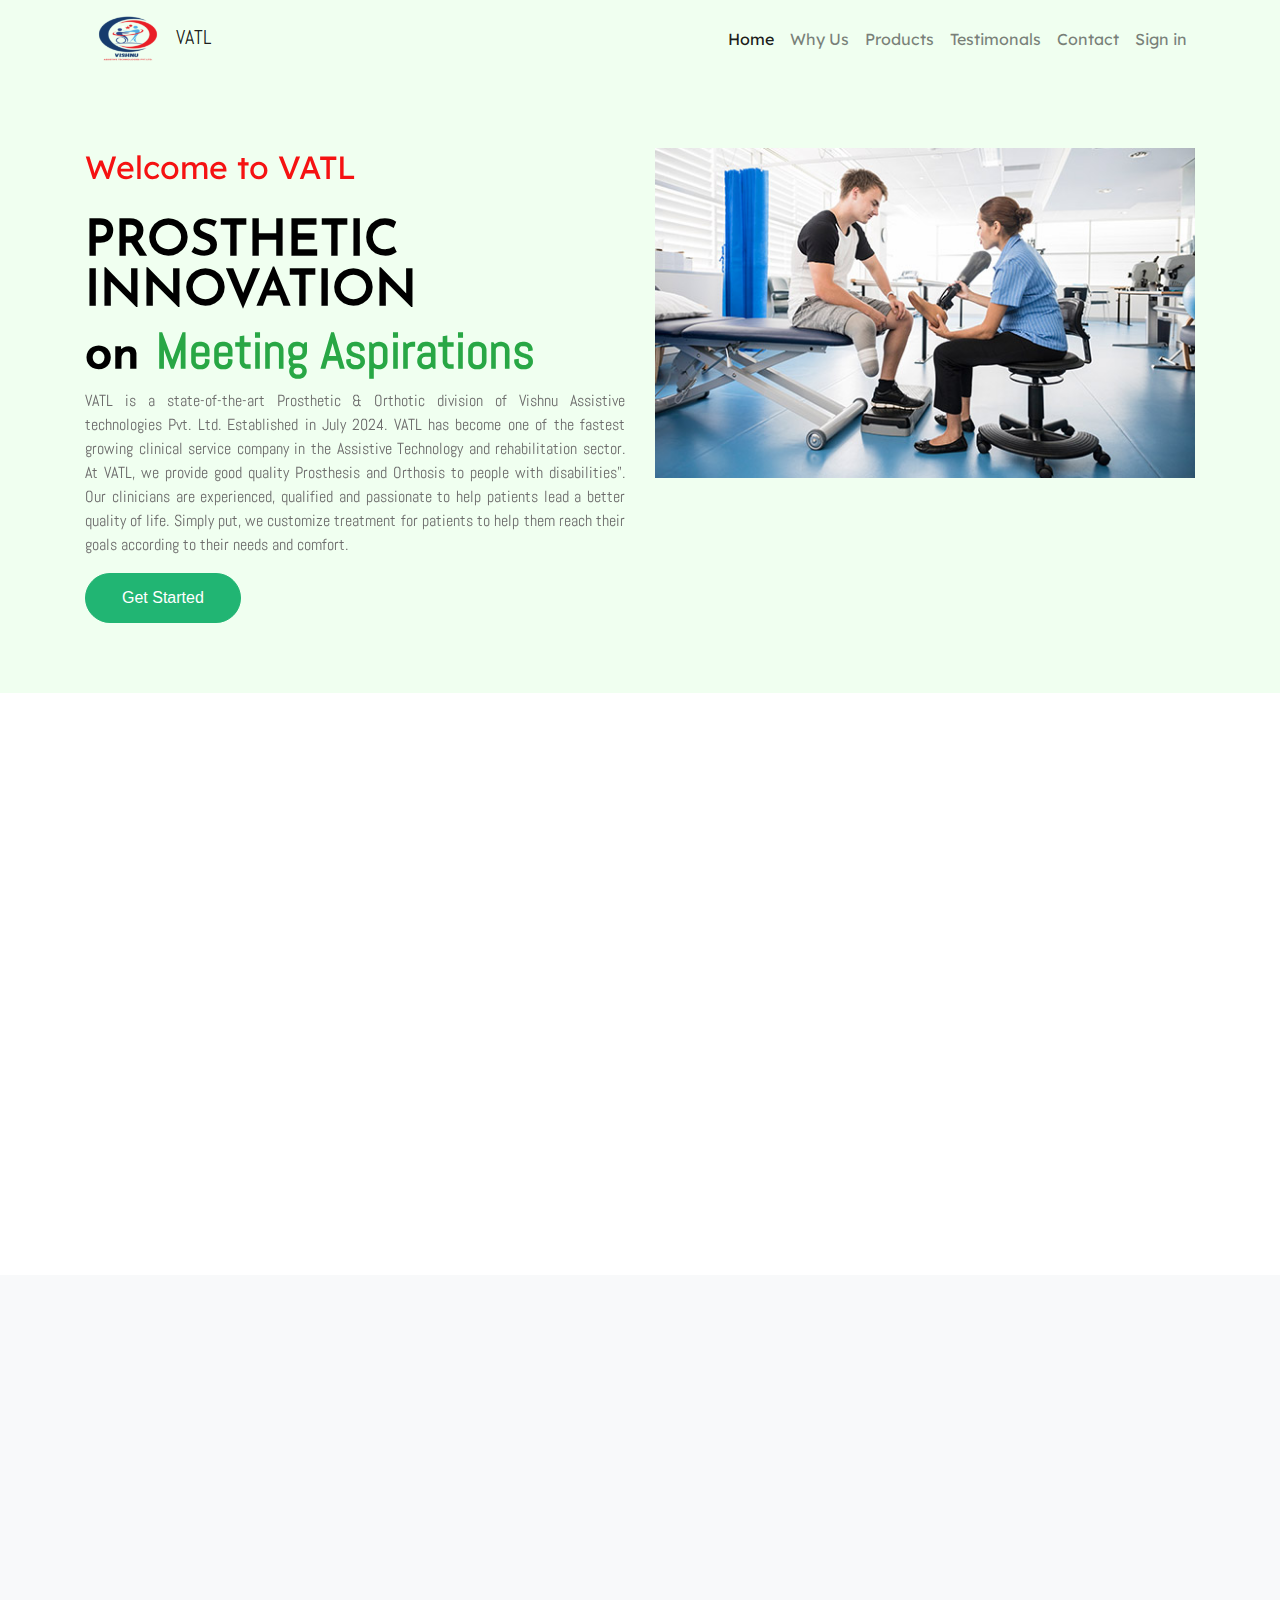
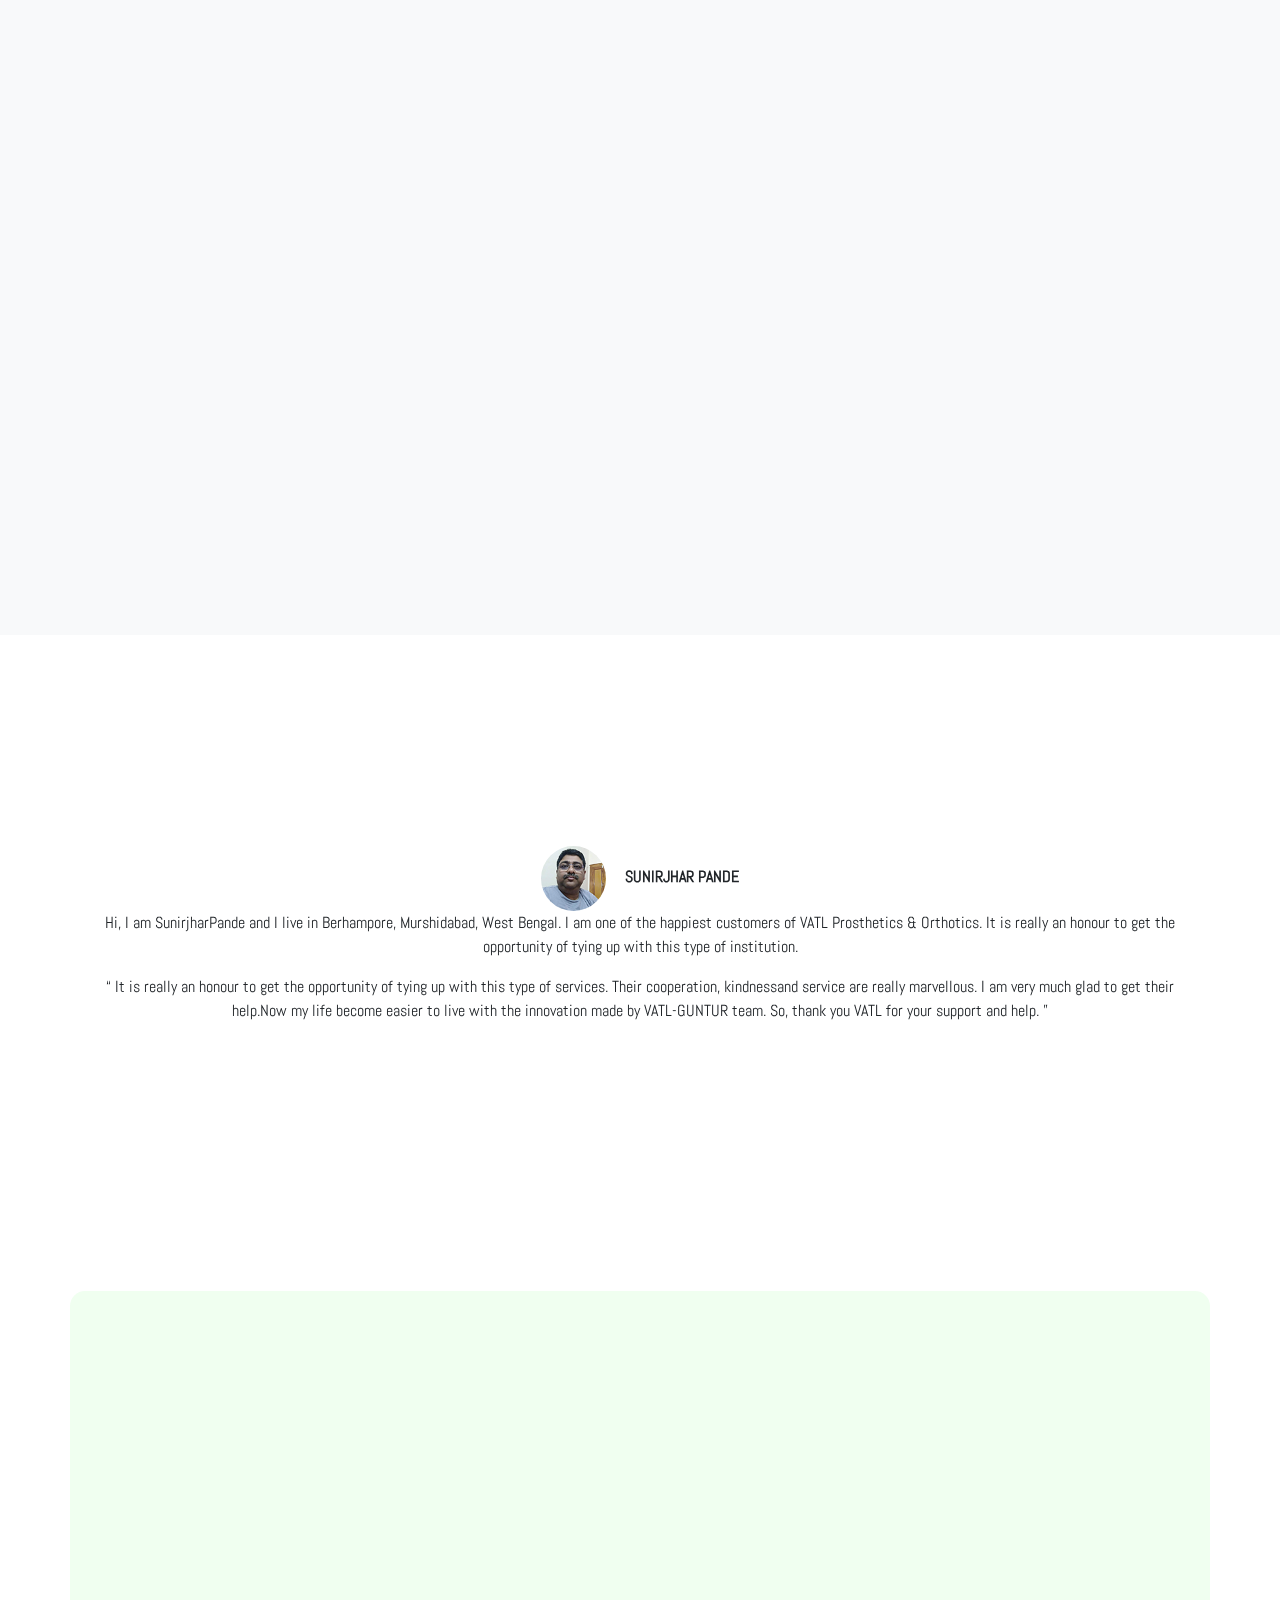
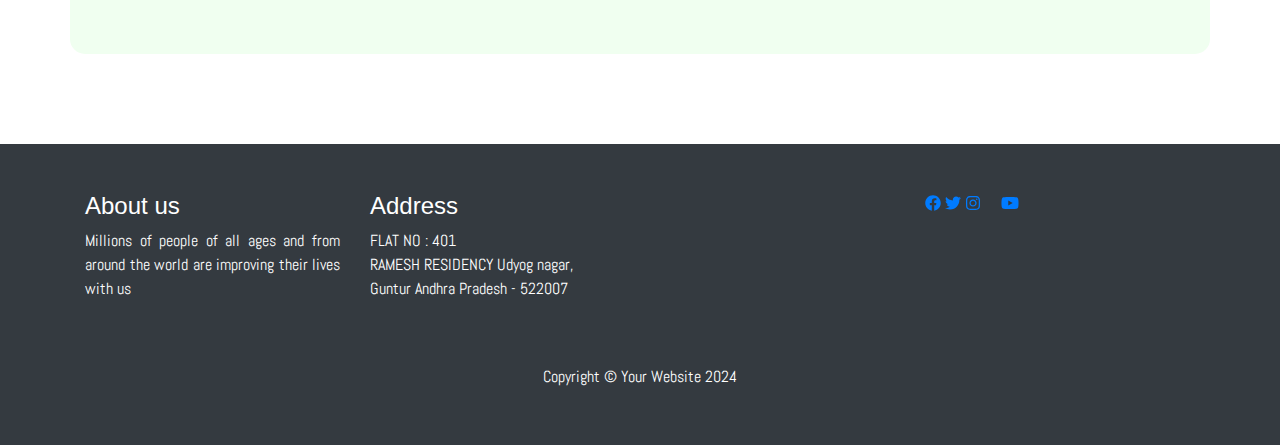
==== index.html @ 8359ef8b "Add files via upload" ====
<!DOCTYPE html>
<html lang="en">

<head>

  <meta charset="utf-8">
  <meta name="viewport" content="width=device-width , initial-scale=1.0 , shrink-to-fit=no">
  <meta name="description" content="">
  <meta name="author" content="Vishnu">


  <!-- Favicon -->
  <link rel="shortcut icon" type="x-icon/image" href="./img/favicon.png">

  <!-- Bootstrap CSS -->
  <link rel="stylesheet" type="text/css" href="./vendor/bootstrap/bootstrap.min.css">

  <!-- Font Awesome Icon CSS -->
  <link rel="stylesheet" type="text/css" href="./vendor/fontawesome/all.min.css">

  <!-- Owl Carousel CSS -->
  <link rel="stylesheet" type="text/css" href="./vendor/owl-carousel/owl.carousel.min.css">

  <link rel="stylesheet" type="text/css" href="./vendor/owl-carousel/owl.theme.default.min.css">

  <!-- Aos Library -->
  <link rel="stylesheet" type="text/css" href="./vendor/aos/aos.css">

  <!-- Custom CSS -->
  <link rel="stylesheet" type="text/css" href="./css/style.css">
  <title>Vishnu Assistive Technologies PVT.LTD.</title>
</head>

<body id="page-top">

  <!-- Header Section Start-->
  <header id="header">

    <!-- Navigation Section Start -->
    <nav class="navbar navbar-expand-lg navbar-light main" id="mainNav">
      <div class="container">

        <!-- Brand Image -->
        <a class="navbar-brand js-scroll-trigger" href="#page-top">
          <img src="./img/logo.png" alt="Logo" class="img-fluid">
          <span>VATL</span>
        </a>

        <!-- Responsive Button -->
        <button class="navbar-toggler" type="button" data-toggle="collapse" data-target="#navbarResponsive" aria-controls="navbarResponsive" aria-expanded="false" aria-label="Toggle navigation">
          <span class="navbar-toggler-icon"></span>
        </button>

        <!-- Navbar -->
        <div class="collapse navbar-collapse" id="navbarResponsive">

          <ul class="navbar-nav ml-auto">
            <li class="nav-item">
              <a class="nav-link js-scroll-trigger" href="#page-top">
                Home
              </a>
            </li>
            <li class="nav-item">
              <a class="nav-link js-scroll-trigger" href="#Our Team">
                Why Us
              </a>
            </li>
            <li class="nav-item">
              <a class="nav-link js-scroll-trigger" href="#Course">
                Products
              </a>
            </li>
            <li class="nav-item">
              <a class="nav-link js-scroll-trigger" href="#client">
                 Testimonals
              </a>
            </li>
            <li class="nav-item">
              <a class="nav-link js-scroll-trigger" href="#contact">
                Contact
              </a>
            </li>
            <li class="nav-item" id="signInForm">
              <a class="nav-link" data-toggle="modal" data-target="#modalSignIn">
                Sign in
              </a>
            </li>

          </ul>
        </div>
      </div>
    </nav>
    <!-- Navigation Section End -->
  </header>
  <!-- Header Section End -->

  <!-- Banner Section Start -->
  <section id="banner">
    <div class="container">
      <div class="row">

        <!-- Content Section -->
        <div class="col-lg-6 col-md-6 col-sm-12">
          <div>
            <h2 data-aos="fade-right" data-aos-delay="100">
              Welcome to VATL
            </h2><br>
            <h1>PROSTHETIC INNOVATION</h1>
            <h1>on 
              <span class="text-success" data-aos="fade-left" data-aos-delay="100">
                Meeting Aspirations
              </span>
            </h1>
            <p class="content" data-aos="fade-up" data-aos-delay="100">
              VATL is a state-of-the-art Prosthetic & Orthotic division of Vishnu Assistive technologies Pvt. Ltd. Established in July 2024. VATL has become one of the fastest growing clinical service company in the Assistive Technology and rehabilitation sector. At VATL, we provide good quality Prosthesis and Orthosis to people with disabilities".
              Our clinicians are experienced, qualified and passionate to help patients lead a better quality of life. Simply put, we customize treatment for patients to help them reach their goals according to their needs and comfort.
            </p>
            
            <button class="btn btn-primary" data-toggle="modal" data-target="#modalSignUp">Get Started</button>
          </div>
        </div>

        <!-- Image Section -->
        <div class="col-lg-6 col-md-6 col-sm-14">
          <img src="./img/about/reason-visit.jpg" alt="Banner Image"  class="img-fluid" data-aos="zoom-in" data-aos-delay="100">
        </div>
      </div>
     </div>
  </section>
  <!-- Banner Section End -->

  <!-- About Section Start -->
  <section id="Our Team">
    <div class="container">

      <!-- Title -->
      <div>
        <h1 class="text-center" data-aos="fade-right" data-aos-delay="200">Why choose VATL?</h1>
      </div>

      <!-- Main Section -->
      <div class="row main">

        <!-- Item 1 -->
        <div class="col-lg-3 col-md-6 col-sm-12">
          <div class="card" data-aos="fade-right" data-aos-delay="100">
              <div class="card-header">
                <img src="./img/about/book.png" alt="About Images" class="img-fluid img-center">
              </div>

              <div class="card-body">
                <h3><b>Cutting-edge Technology</b></h3>
                </div>
          </div>
        </div>
         <!-- Item 2 -->
         <div class="col-lg-3 col-md-6 col-sm-12">
          <div class="card" data-aos="fade-right" data-aos-delay="100">
              <div class="card-header">
                <img src="./img/about/book2.jpeg" alt="About Images" class="img-fluid img-center">
              </div>

              <div class="card-body">
                <h3><b>Customization and Comfort</b></h3>
                </div>
          </div>
        </div>

        <!-- Item 3 -->
        <div class="col-lg-3 col-md-6 col-sm-12">
          <div class="card" data-aos="fade-right" data-aos-delay="100">
              <div class="card-header">
                <img src="./img/about/students.png" alt="About Images" class="img-fluid img-center">
              </div>

              <div class="card-body">
                <h3><b>Clinical Services</b></h3>
                </div>
          </div>
        </div>

        <!-- Item 4 -->
        <div class="col-lg-3 col-md-6 col-sm-12">
          <div class="card" data-aos="fade-left" data-aos-delay="100">
              <div class="card-header">
                <img src="./img/about/certificate.png" alt="About Images" class="img-fluid img-center">
              </div>

              <div class="card-body">                
                <h3><b>Customer Centric Approach</b></h3>
                </div> 
          </div>
        </div>

        </div>
      </div>   
    </div>
  </section>
  <!-- About Section End -->

  <!-- Course Section Start -->
  <section id="Course" class="bg-light">
    <div class="container">

      <!-- Title -->
      <div>
        <h1 class="text-center" data-aos="fade-right" data-aos-delay="200">PRODUCTS & SERVICES</h1>
      </div>

      <!-- Main Section -->
      <div class="row main">

        <!-- 1st Course -->
        <div class="col-lg-4 col-md-4 col-sm-12">            
          <div class="card" data-aos="zoom-in" data-aos-delay="100">
            <div class="card-header">
              <img src="./img/about/course1.jpg" alt="Course Images" class="img-fluid">
            </div>

            <div class="card-body">
              <h4>Prosthetic Hand</h4>
              <p>
                Hand amputation is typically experienced as being more devastating to body image adaptation and overall adjustment than the loss of a lower extremity. This is because arms and hands are integral to activities of daily living, occupational functioning, and leisure activities. The loss of a hand or an arm is also more difficult to camouflage compared to the loss of a lower extremity.However, prosthetic fitting can take place early after the injury, and controlling the prosthesis especially for below-elbow amputees is mostly intuitive and easy to learn in an adequate rehabilitation setting.There are 3 basic types of prostheses: 
              </p>
              <button class="btn btn-primary">Read More</button>
            </div>
          </div>
        </div>

        <!-- 2nd Course -->
        <div class="col-lg-4 col-md-4 col-sm-12">
          <div class="card" data-aos="zoom-in" data-aos-delay="100">
            <div class="card-header">
              <img src="./img/about/course2.jpg" alt="Course Images" class="img-fluid">
            </div>

            <div class="card-body">
              <h4>Prosthetic Shoulder</h4>
              <p>
                With the addition of a shoulder joint, this level incorporates all the components of a Transhumeral level. Body-powered, external powered (including myoelectric), oppositional and activity specific devices can be fit under certain patient characteristics. External powered controls or a hybrid of controls often provide better functional results at these high amputation levels. Experience and expertise in fitting and attaining appropriate function are key elements for positive results. Suspension is achieved by a harness system.
              </p>
              <button class="btn btn-primary">Read more</button>
            </div>
          </div>
        </div>

        <!-- 3rd Course -->
        <div class="col-lg-4 col-md-4 col-sm-12">
          <div class="card" data-aos="zoom-in" data-aos-delay="100">
            <div class="card-header">
              <img src="./img/about/course3.jpg" alt="Course Images" class="img-fluid">
            </div>

            <div class="card-body">
              <h4>Prosthetic Elbow </h4>
              <p>
                The primary function of the elbow joint is to flex and extend the arm. There are a wide variety of choices in components for the elbow. The choices are dependent on what the wearer’s ultimate goals are. The emphasis can be on function, on cosmetics, or a combination of both.

Incorporates either a passive, cable operated, or external powered elbow to assist with positioning of the terminal device. Requires more body motion for control of cable operated devices than the transradial level, therefore some patients may require an external powered terminal device for optimum function.
              </p>
              <button class="btn btn-primary">Read More</button>
            </div>
          </div>
        </div>

      </div>
    </div>
  </section>
  <!-- Course Section End -->

  <!-- Testimonial Section Start -->
  <section id="client">

    <!-- Title -->
    <div class="container">
      <div class="row">
        <div class="col-lg-12">
          <h1 class="text-center" data-aos="fade-right" data-aos-delay="200">Patient Testimonals</h1>

          <!-- Main Content Start -->
          <div class="owl-carousel carousel-theme">

            <div class="client-text">
              <div class="title">
                <img src="./img/about/client1.jpg" class="img-fluid" alt="Client Image">
                <span><b>SUNIRJHAR PANDE</b></span>
              </div>
              <p>Hi, I am SunirjharPande and I live in Berhampore, Murshidabad, West Bengal. I am one of the happiest customers of VATL Prosthetics & Orthotics. It is really an honour to get the opportunity of tying up with this type of institution.</p>
              <p>
                <q>
                  It is really an honour to get the opportunity of tying up with this type of services. Their cooperation, kindnessand service are really marvellous. I am very much glad to get their help.Now my life become easier to live with the innovation made by VATL-GUNTUR team. So, thank you VATL for your support and help. 
                </q>
              </p>
            </div>

            <div class="client-text">
              <div class="title">
                <img src="./img/about/client2.jpg" class="img-fluid" alt="Client Image">
                <span>ALOK KR. SINHA</span>
              </div>
              <p>I Alok Kr. Sinha, presently working in TATA STEEL JSR as senior office associate cum PA to Chief. I met with an accident in TATA STEEL JSR in 2016 and lost my right leg below knee.</p>
              <p>
                <q>
                  But with the appreciable support of TATA STEEL and excellent prosthetic service by Mr.Jayraj Singh, now I am able to do any job that a person can do with his sound legs. I can walk speedily, can drive two and four-wheeler and fluently using stairs easily. I have become a fan of the service that I got from my prosthetist - Mr.JayrajSingh. They have micro observing skill that you are facing during the use of prosthetic limb.
                  </q>
              </p>
            </div>

            <div class="client-text">
              <div class="title">
                <img src="./img/about/client3.jpg" class="img-fluid" alt="Client Image">
                <span>UDAY KUMAR</span>
              </div>
              <p>Mera Naam Uday Kumar hai. Mai West Bengal ka pahla aisa ladka hun jisne 91% disability hone kebavjudbhi 1 salmein 42 Marathon complete Kiya.Mera accident hone ke bad main Chalne ka bhi ummid khodiya tha.</p>
              <p>
                <q>Hello I am Uday kumar. Above Knee amputee with 91% disability. I do a simple job and is associated with sports activities. In 1 year, I have completed almost 42 Marathons for which I am extremely happy. After my accident I lost my leg above the knee, I completely lost all Hope's and never thought of walking again. When I was enquiring about prosthetic leg, I met Jay Raj Singh sir, who helped me to gain confidence mentally and inspired me. In today's time I get all sort of supportand services from VATL team and Jay Raj sir and I am able to perform all types of activities and will continue doing the same in the future.
                  </q>
              </p>
            </div>

            <div class="client-text">
              <div class="title">
                <img src="./img/about/client4.jpg" class="img-fluid" alt="Client Image">
                <span>MOUMITA GHOSH,
                  Co-Founder, Cure SMA Foundation of India</span>
              </div>
              <p>My daughter is suffering from spinal muscular atrophy and is using TLSO and AFO’s from VATL.</p>
              <p>
                <q>
                  I recommend VATL for its quality of orthoses and compassionate staff. Must mention after service. 
                  </q>
                  </p>
            </div>
          </div>


        </div>
      </div>
    </div>
    <!-- Main Content End -->
    
  </section>
  <!-- Testimonial Section End -->


  <!-- Contact Section Start -->
  <section id="contact">
    <div class="container">
      <div class="row">
        <div class="offset-lg-4 col-lg-5 col-sm-8 col-md-6 offset-md-3 offset-sm-2 frm-grp" data-aos="fade-up" data-aos-delay="100">
          <form class="form">
            <div class="form-group text-center">
              <h4>Let's stay in touch</h4>
              <p>Get updates on sales special & more</p>
              <input type="email" class="form-control" placeholder="Enter your email" required="">
              <input type="submit" class="form-control" value="Send">
            </div>
          </form>
        </div>
      </div>
    </div>
  </section>
  <!-- Contact Section End -->



  <!-- Footer Section Start -->
  <footer class="py-5 bg-dark text-white">
    <div class="container">
 
      <!-- Main Content -->
      <div class="row">
 
        <!-- 1st Content -->
        <div class="col-lg-3 col-md-6 col-sm-6 ">
          <h4>About us</h4>
          <p>
            Millions of people of all ages and from around
            the world are improving their lives with us
          </p>
        </div>
 
         <!-- 3rd Content -->

       <!-- 3rd Content -->
       <div class="col-lg-6 col-md-12 col-sm-12">
        <h4>Address</h4>
        <p>
          FLAT NO : 401
          <br>
RAMESH RESIDENCY 
Udyog nagar,
<br>
Guntur 
Andhra Pradesh - 522007
        </p>
      </div>
      <div class="media-icons">
        <a href="#"><i class="fab fa-facebook"></i></a>
        <a href="#"><i class="fab fa-twitter"></i></a>
        <a href="#"><i class="fab fa-instagram"></i></a>
        <a href="vishnuassistivetechnologies@gmail.com"><i class="fa-solid fa-envelope"></i></a>
        <a href="#"><i class="fab fa-youtube"></i></a>
      </div>
    </div>
 
      <p class="m-0 text-center text-white pt-5 pb-2">Copyright © Your Website 2024</p>
    </div>
  </footer>
    <!-- Footer Section End -->
      

  <!-- Modal Sign In Start -->
  <div class="modal" id="modalSignIn">
    <div class="container">
      <div class="modal-dialog modal-sm">
        <div class="modal-content text-light bg-dark">
          
          <div class="modal-header">
            <h2 class="text-center text-light">Sign In</h2>
            <button class="close" data-dismiss="modal">
              <span class="text-danger">&times;</span>
            </button>
          </div>

          <div class="modal-body">
            <form class="form">
              <div class="form-group">
                <label>Email</label>
                <input type="email" class="form-control" placeholder="Enter email">
              </div>
              <div class="form-group">
                <label>Password</label>
                <input type="password" class="form-control" placeholder="Enter password">
              </div>
              <span></span>
            </form>
          </div>

          <div class="modal-footer">
            <button type="button" class="btn btn-danger">
              <a href="#" class="text-light">Forgot Password</a>
            </button>
            <button type="submit" class="btn btn-success">Sign In</button>
          </div>

        </div>
      </div>
    </div>
  </div> 
  <!-- Modal Sign In End -->

  <!-- Modal Sign Up Start -->
  <div class="modal" id="modalSignUp">
    <div class="container">
      <div class="modal-dialog modal-sm">
        <div class="modal-content bg-dark text-light">
          <div class="modal-header">
            <h2 class="text-light">Sign Up</h2>
            <button class="close text-danger" data-dismiss="modal">
              <span>&times;</span>
            </button>
          </div>
          <div class="modal-body">
            <form class="form">
              <div class="form-group">
                <label>Name</label>
                <input type="text" class="form-control" placeholder="Enter name" required>
              </div>
              <div class="form-group">
                <label>Email</label>
                <input type="email" class="form-control" placeholder="Enter email" required>
              </div>
              <div class="form-group">
                <label>Password</label>
                <input type="password" class="form-control" placeholder="Enter password" required>
              </div>
              <div class="form-group">
                <label>Confirm password</label>
                <input type="password" class="form-control" placeholder="Enter cofirm password" required>
              </div>
              <div class="form-check">
                <a href="#" class="form-check-label ml-0">Terms & Condition</a>
                <br>
                <label class="form-check-label">
                  <input class="form-check-input" type="checkbox">I agree with terms & condition
                </label>
              </div>
            </form>
          </div>
          <div class="modal-footer">
            <button class="btn btn-primary">Sign Up</button>
          </div>
        </div>
      </div>
    </div>
  </div>
  <!-- Modal Sign Up End -->

  <!-- ========== Script Section ========== -->

  <!-- JQuery JS -->
  <script type="text/javascript" src="./vendor/jquery/jquery.min.js"></script>

  <!-- Popper  JS-->
  <!-- <script type="text/javascript" src="./vendor/jquery/popper.min.js"></script> -->

  <!-- Bootstrap JS -->
  <script type="text/javascript" src="./vendor/bootstrap/bootstrap.min.js"></script>

  <!-- Font Awesome JS-->
  <script type="text/javascript" src="./vendor/fontawesome/all.min.js"></script>
  <!-- Own Carousel JS-->
  <script type="text/javascript" src="./vendor/owl-carousel/owl.carousel.min.js"></script>

  <!-- JQuery Easing JS -->
  <script type="text/javascript" src="./js/jquery.easing.min.js"></script>

  <!-- Scrolling Nav JS -->
  <script type="text/javascript" src="./js/scrolling-nav.js"></script>

  <!-- Aos Library -->
  <script type="text/javascript" src="./vendor/aos/aos.js"></script>

  <!-- Custom JS -->
  <script type="text/javascript" src="./js/main.js"></script>

</body>

</html>
---- css/style.css ----
/*
    Author: Rakibul Hassan Rifat

	-Software Developer (Intern) at Ringer Soft Limited

	-Student of Computer Engineering at Chittagong Polyetechnic Institute
*/

/*
	==========Index==========
	01) Import Section
	02)	Variable Section
	03) Global CSS
	04) Header Section
	05) Banner Section
	06) Books Section
	07) Courses Section
    08) Blogs Section
    09) Contact Section
    10) Footer Section
	=========================
*/
/*==========01) Import Section Start==========*/
@import url('../css/fonts.css');
/*==========01) Import Section End==========*/

/*==========02) Variable Section Start==========*/
:root{
	
	/*Theme Colors*/
	--text-gray:#3f4954;
	--text-light:#686666da;
	--bg-color:#0f0f0f;
	--white:#ffffff;
	--mid-night: #104f55;

	/*Gradient Color*/
	--sky:linear-gradient(120deg,#a1c4fd 0%, #c2e9fb 100%);

	--shadow-color:0px 10px 30px rgba(118,85,225,0.3);
	--box-shadow: 0px 10px 30px rgba(57,56,61,0.205);

	/*=========Font Family==========*/

	/* Abel */
	--Abel:'Abel', cursive;
	
	/* Josefin */
	--Josefin:'Josefin', cursive;

	/* Lexend */
	--Lexend:'Lexend', cursive;
}
/*==========02) Variable Section End==========*/

/*==========03) Global Section Start==========*/
h1{
	font-family: var(--Josefin);
	font-size: 2.5rem;
}
h2{
	font-family:var(--Lexend);
	font-size: 2rem;
}
h3{
	font-family: var(--Abel);
	font-size: 1.5rem;
}
p{
	font-family: var(--Abel);
	text-align: justify;
	font-size: 16px;
	line-height: 24px;
	font-weight: normal;
	font-style: normal;
}
span{
	font-family: var(--Abel);
}
.nav_fixed{
	position: fixed;
	width: 100%;
	top: -1px;
	left: 0;
	right: 0;
	background: #ffffff;
	box-shadow: var(--box-shadow);
	z-index: 999;
	transition: background 1s ease;
	padding: 0 1rem;
}
section {
  padding: 90px 0;
}
.img-center{
	display: block;
	margin: 0 auto;
}
.btn-primary{
	padding: 12px 36px;
	background: #21B573;
	border-radius: 33px;
	border:none;
	border:1px solid #21B573 !important;
}
.btn-primary:hover{
	background: #ffffff;
	color: #000000;
}
#signInForm{
	cursor: pointer;
}
/*==========03) Global Section End==========*/

/*==========04) Header Section Start==========*/
header {
  background: #F0FFF0;
}
header #mainNav{
	background: #F0FFF0 !important;
}
header .navbar img{
	width:45%;
}

/*==========04) Banner Section Start==========*/
#banner{
	padding:70px 0px;
	background: #F0FFF0 !important;
}
#banner h2{
	color: #f51212;
	width: 100%;
}
#banner .content{
	color: #6C6B6B;
	font-size:medium;
}
header nav ul li a{
	font-family: var(--Lexend);
}
#banner h1{
	font-size: 50px;
	font-style:normal;
	font-weight: bold;
	color: #000000;
	line-height: 50px;
}
#banner h1 span{
	color: #21B573;
}
/*==========05) Banner Section Start==========*/

/*==========04) Header Section End==========*/


/*==========05) About Section Start==========*/
#books .main,
#course .main{
	padding-top: 65px;
}
#books .card {
	background: #F8FFFB;
	border-radius: 10px;
}
#books .card:hover{
	box-shadow:var(--box-shadow);
	transition: background 0.4s ease;
	cursor: pointer;
	background: #ffffff;
}
#books .card-header{
	background:transparent;
	border-bottom: transparent;
}
#books .card-header img{
	width: 66px;
	height: 85px;
}
/*==========05) About Section End==========*/

/*==========06) Course Section Start==========*/
#course .card{
	background: #FFFFFF;
box-shadow:var(--box-shadow);
border-radius: 18px;
}
#course .card .card-header,
#course .card .card-footer{
	background: transparent;
	border:none;
}
#course .card .card-footer{
	justify-content: space-around;
}
/*==========06) Course Section Start==========*/

/*==========08) Testimonial Section Start==========*/
#client .owl-carousel{
	padding-top: 65px;
}
#client .client-text .title > img{
	width: 65px;
	height: 65px;
	border-radius: 50%;
	display: inline-block;
}
#client .client-text .title > span{
	margin-left: 15px;
}
#client .client-text > p{
	width: 100%;
	text-align: center;
}
#client .client-text{
	text-align: center;
}
/*==========08) Testimonial Section End==========*/

/*==========09) Contact Section Start==========*/
#contact .container{
	background: #F0FFF0;
	padding: 90px 0;
	border-radius: 15px;
}
#contact form input[type="email"]{
	margin-bottom: 15px;
}
#contact form input[type="submit"]{
	background: #21B573;
}
#contact form input[type="submit"]:hover{
	background: #ffffff;
	color: #000000;
	transition: ease-in 0.1s;
}
/*==========09) Contact Section End==========*/

/*==========10) Footer Section Start==========*/
footer{
	background: #494457;
}
footer h4{
	color: #ffffff;
}
footer ul li > a{
	padding: 5px !important;
	color: #ffffff;
}
footer ul li > a:hover{
	color: #21B573;
}
/*==========10) Footer Section End==========*/


/*=======Media Query Start=======*/
@media(max-width: 1191px){
	
}

@media(max-width: 991px){
	#banner h1{
		font-size: 35px;
		margin: 10px 0;
	}
	#banner p{
		width: 100%;
	}
	#banner img{
		padding-top: 30px;
	}

	#books .card,
	#course .card{
		margin-bottom: 15px;
	}

}

@media (max-width: 767px){
	
}

@media(max-width: 572px){
	#books h1,
	#course h1,
	#client h1{
		font-size: 30px;
	}
	#contact .row .frm-grp{
		margin: 0 20px;
	}
	footer .row div{
		margin-bottom: 15px;
	}
	footer .row h4{
		color: var(--mid-night);
	}

	#contact .row{
		margin: 0;
	}
}

@media (max-width:420px){

}

@media(max-width: 360px){
	header .navbar{
		padding: 7px 1rem;
	}
	header .navbar-brand{
		text-align: center;
	}
	header .navbar .navbar-toggler{
		margin: 0 auto;
	}
}

@media(max-width: 270px){
	
}

/*=======Media Query End=======*/
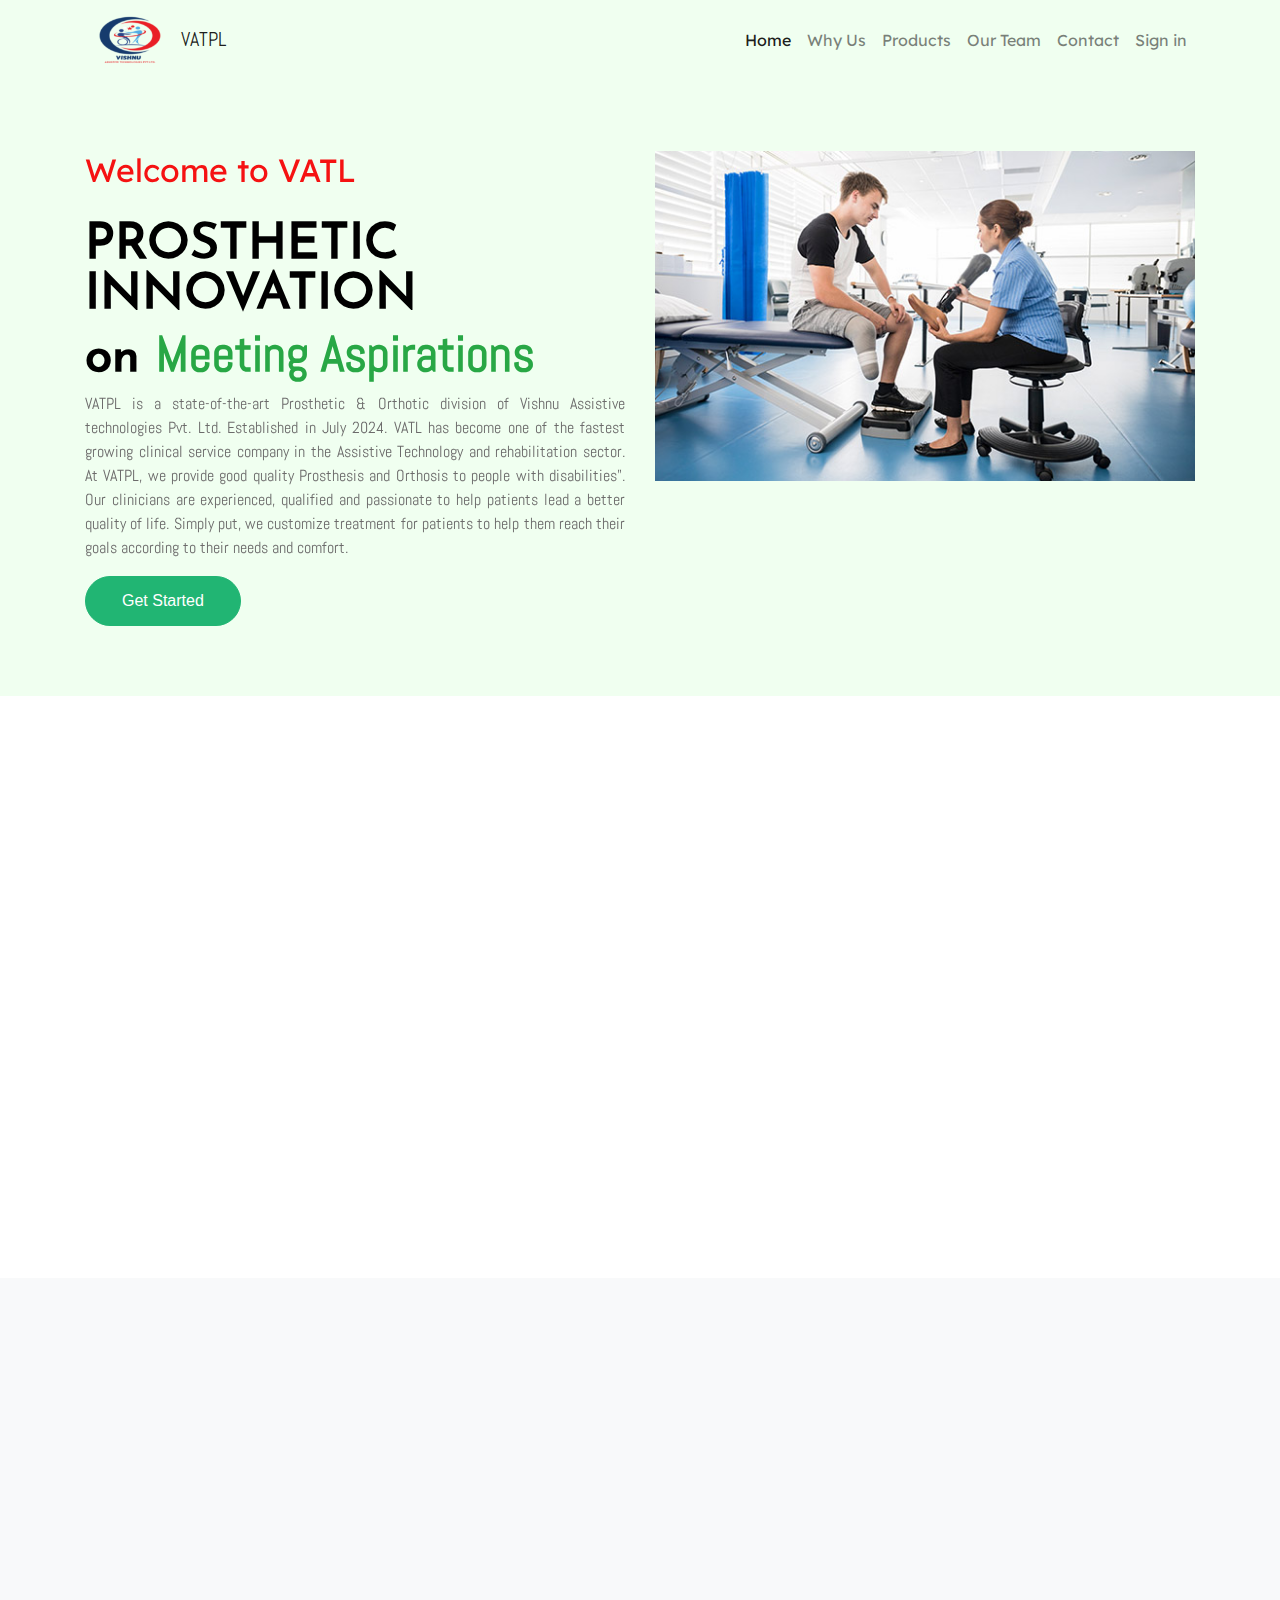
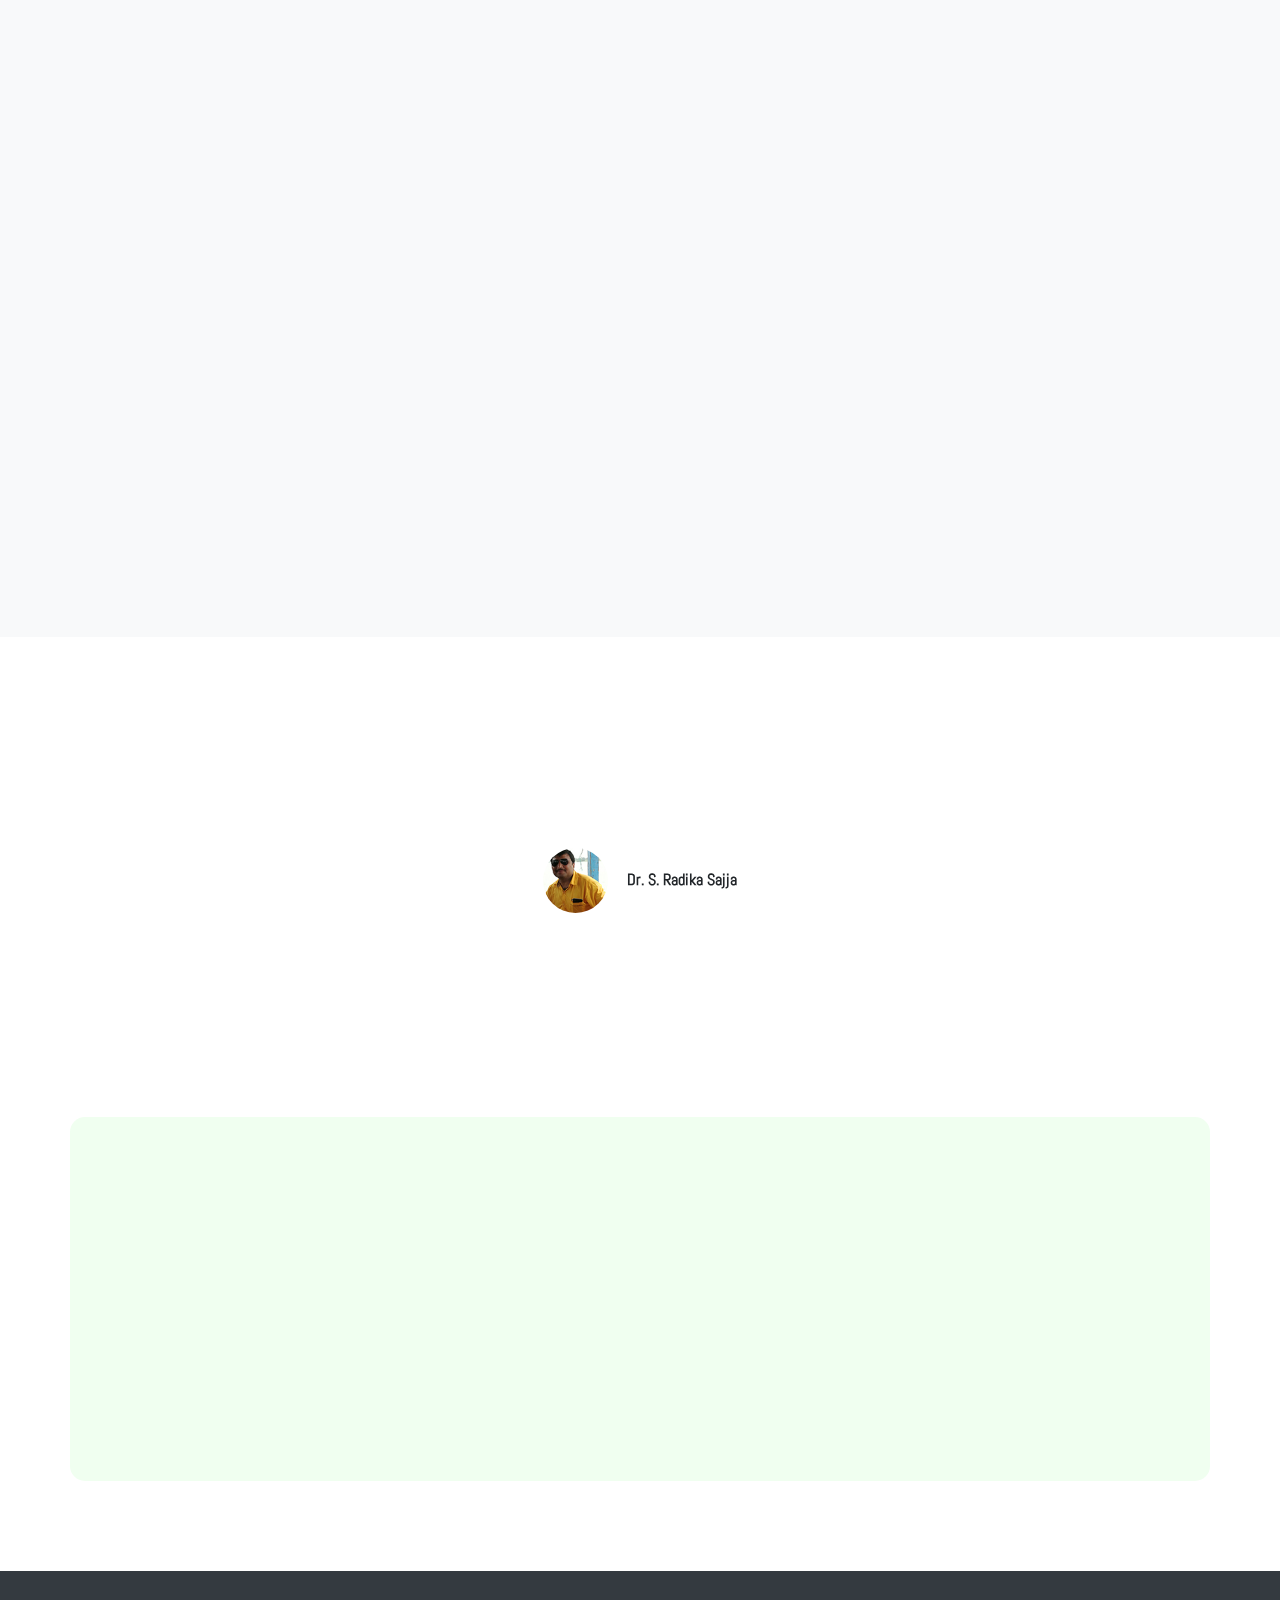
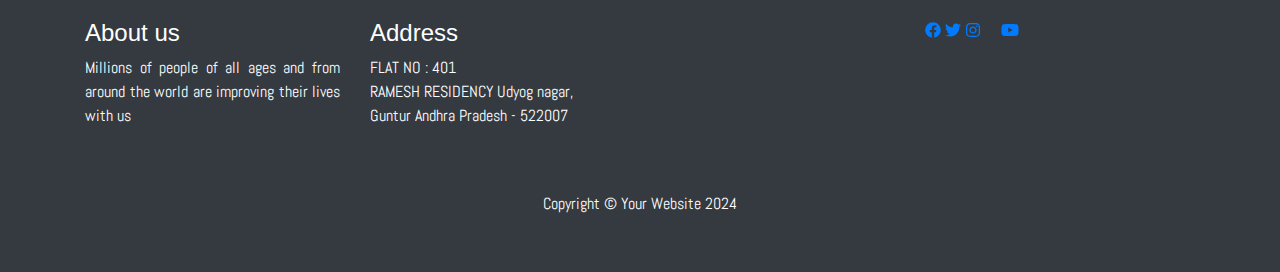
==== commit e8effa4f: "Update index.html" ====
--- a/index.html
+++ b/index.html
@@ -43,7 +43,7 @@
         <!-- Brand Image -->
         <a class="navbar-brand js-scroll-trigger" href="#page-top">
           <img src="./img/logo.png" alt="Logo" class="img-fluid">
-          <span>VATL</span>
+          <span>VATPL</span>
         </a>
 
         <!-- Responsive Button -->
@@ -61,7 +61,7 @@
               </a>
             </li>
             <li class="nav-item">
-              <a class="nav-link js-scroll-trigger" href="#Our Team">
+              <a class="nav-link js-scroll-trigger" href="#Why Us">
                 Why Us
               </a>
             </li>
@@ -72,7 +72,7 @@
             </li>
             <li class="nav-item">
               <a class="nav-link js-scroll-trigger" href="#client">
-                 Testimonals
+                 Our Team
               </a>
             </li>
             <li class="nav-item">
@@ -112,7 +112,7 @@
               </span>
             </h1>
             <p class="content" data-aos="fade-up" data-aos-delay="100">
-              VATL is a state-of-the-art Prosthetic & Orthotic division of Vishnu Assistive technologies Pvt. Ltd. Established in July 2024. VATL has become one of the fastest growing clinical service company in the Assistive Technology and rehabilitation sector. At VATL, we provide good quality Prosthesis and Orthosis to people with disabilities".
+              VATPL is a state-of-the-art Prosthetic & Orthotic division of Vishnu Assistive technologies Pvt. Ltd. Established in July 2024. VATL has become one of the fastest growing clinical service company in the Assistive Technology and rehabilitation sector. At VATPL, we provide good quality Prosthesis and Orthosis to people with disabilities".
               Our clinicians are experienced, qualified and passionate to help patients lead a better quality of life. Simply put, we customize treatment for patients to help them reach their goals according to their needs and comfort.
             </p>
             
@@ -130,12 +130,12 @@
   <!-- Banner Section End -->
 
   <!-- About Section Start -->
-  <section id="Our Team">
+  <section id="Why Us">
     <div class="container">
 
       <!-- Title -->
       <div>
-        <h1 class="text-center" data-aos="fade-right" data-aos-delay="200">Why choose VATL?</h1>
+        <h1 class="text-center" data-aos="fade-right" data-aos-delay="200">Why choose VATPL?</h1>
       </div>
 
       <!-- Main Section -->
@@ -268,70 +268,31 @@
   </section>
   <!-- Course Section End -->
 
-  <!-- Testimonial Section Start -->
+    <!-- Testimonial Section Start -->
   <section id="client">
 
     <!-- Title -->
     <div class="container">
       <div class="row">
         <div class="col-lg-12">
-          <h1 class="text-center" data-aos="fade-right" data-aos-delay="200">Patient Testimonals</h1>
+          <h1 class="text-center" data-aos="fade-right" data-aos-delay="200">Our Team</h1>
 
           <!-- Main Content Start -->
           <div class="owl-carousel carousel-theme">
-
-            <div class="client-text">
-              <div class="title">
-                <img src="./img/about/client1.jpg" class="img-fluid" alt="Client Image">
-                <span><b>SUNIRJHAR PANDE</b></span>
-              </div>
-              <p>Hi, I am SunirjharPande and I live in Berhampore, Murshidabad, West Bengal. I am one of the happiest customers of VATL Prosthetics & Orthotics. It is really an honour to get the opportunity of tying up with this type of institution.</p>
-              <p>
-                <q>
-                  It is really an honour to get the opportunity of tying up with this type of services. Their cooperation, kindnessand service are really marvellous. I am very much glad to get their help.Now my life become easier to live with the innovation made by VATL-GUNTUR team. So, thank you VATL for your support and help. 
-                </q>
-              </p>
-            </div>
 
             <div class="client-text">
               <div class="title">
                 <img src="./img/about/client2.jpg" class="img-fluid" alt="Client Image">
-                <span>ALOK KR. SINHA</span>
-              </div>
-              <p>I Alok Kr. Sinha, presently working in TATA STEEL JSR as senior office associate cum PA to Chief. I met with an accident in TATA STEEL JSR in 2016 and lost my right leg below knee.</p>
-              <p>
-                <q>
-                  But with the appreciable support of TATA STEEL and excellent prosthetic service by Mr.Jayraj Singh, now I am able to do any job that a person can do with his sound legs. I can walk speedily, can drive two and four-wheeler and fluently using stairs easily. I have become a fan of the service that I got from my prosthetist - Mr.JayrajSingh. They have micro observing skill that you are facing during the use of prosthetic limb.
-                  </q>
-              </p>
+                <span><b>Dr. S. Radika Sajja</b></span>
+              </div>
             </div>
 
             <div class="client-text">
               <div class="title">
                 <img src="./img/about/client3.jpg" class="img-fluid" alt="Client Image">
-                <span>UDAY KUMAR</span>
-              </div>
-              <p>Mera Naam Uday Kumar hai. Mai West Bengal ka pahla aisa ladka hun jisne 91% disability hone kebavjudbhi 1 salmein 42 Marathon complete Kiya.Mera accident hone ke bad main Chalne ka bhi ummid khodiya tha.</p>
-              <p>
-                <q>Hello I am Uday kumar. Above Knee amputee with 91% disability. I do a simple job and is associated with sports activities. In 1 year, I have completed almost 42 Marathons for which I am extremely happy. After my accident I lost my leg above the knee, I completely lost all Hope's and never thought of walking again. When I was enquiring about prosthetic leg, I met Jay Raj Singh sir, who helped me to gain confidence mentally and inspired me. In today's time I get all sort of supportand services from VATL team and Jay Raj sir and I am able to perform all types of activities and will continue doing the same in the future.
-                  </q>
-              </p>
-            </div>
-
-            <div class="client-text">
-              <div class="title">
-                <img src="./img/about/client4.jpg" class="img-fluid" alt="Client Image">
-                <span>MOUMITA GHOSH,
-                  Co-Founder, Cure SMA Foundation of India</span>
-              </div>
-              <p>My daughter is suffering from spinal muscular atrophy and is using TLSO and AFO’s from VATL.</p>
-              <p>
-                <q>
-                  I recommend VATL for its quality of orthoses and compassionate staff. Must mention after service. 
-                  </q>
-                  </p>
-            </div>
-          </div>
+                <span><b>G.Bharani Vishnu</b></span>
+              </div>
+            </div>
 
 
         </div>
@@ -341,6 +302,7 @@
     
   </section>
   <!-- Testimonial Section End -->
+   
 
 
   <!-- Contact Section Start -->
@@ -527,4 +489,4 @@
 
 </body>
 
-</html>+</html>
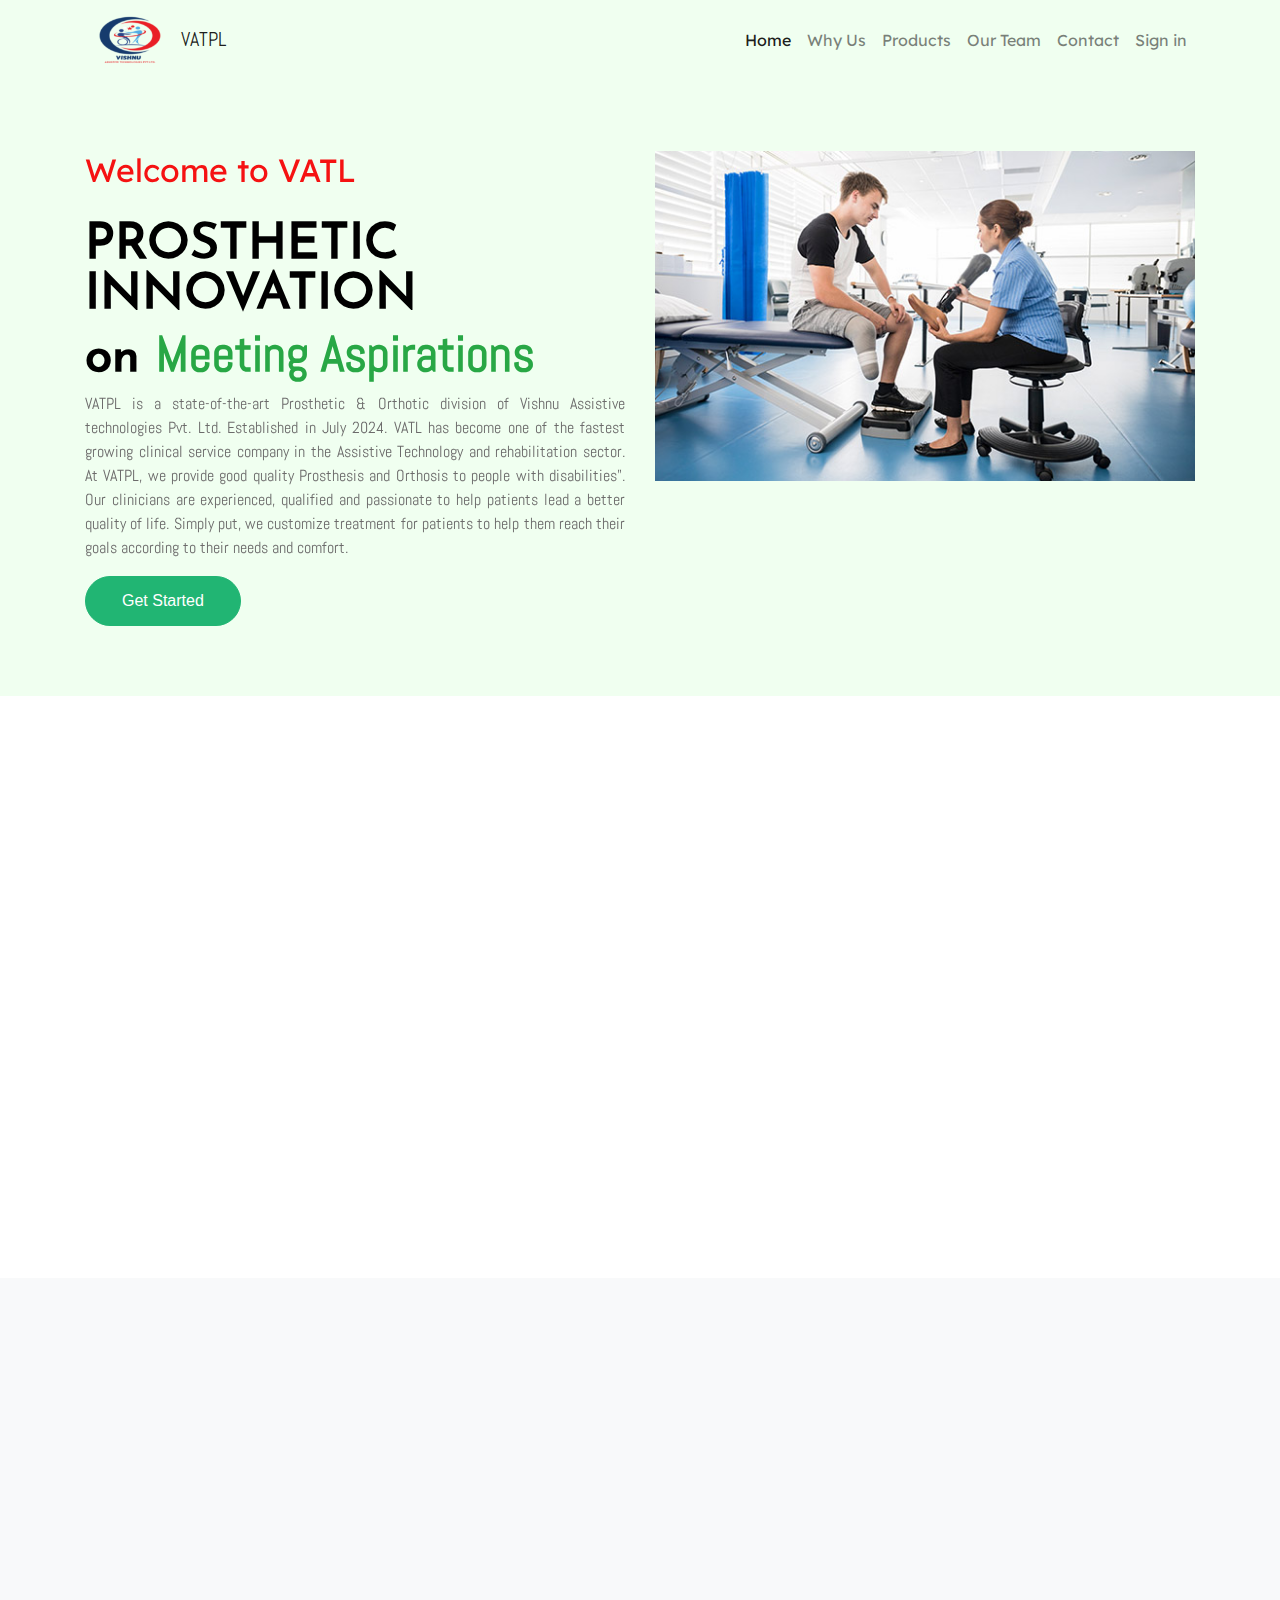
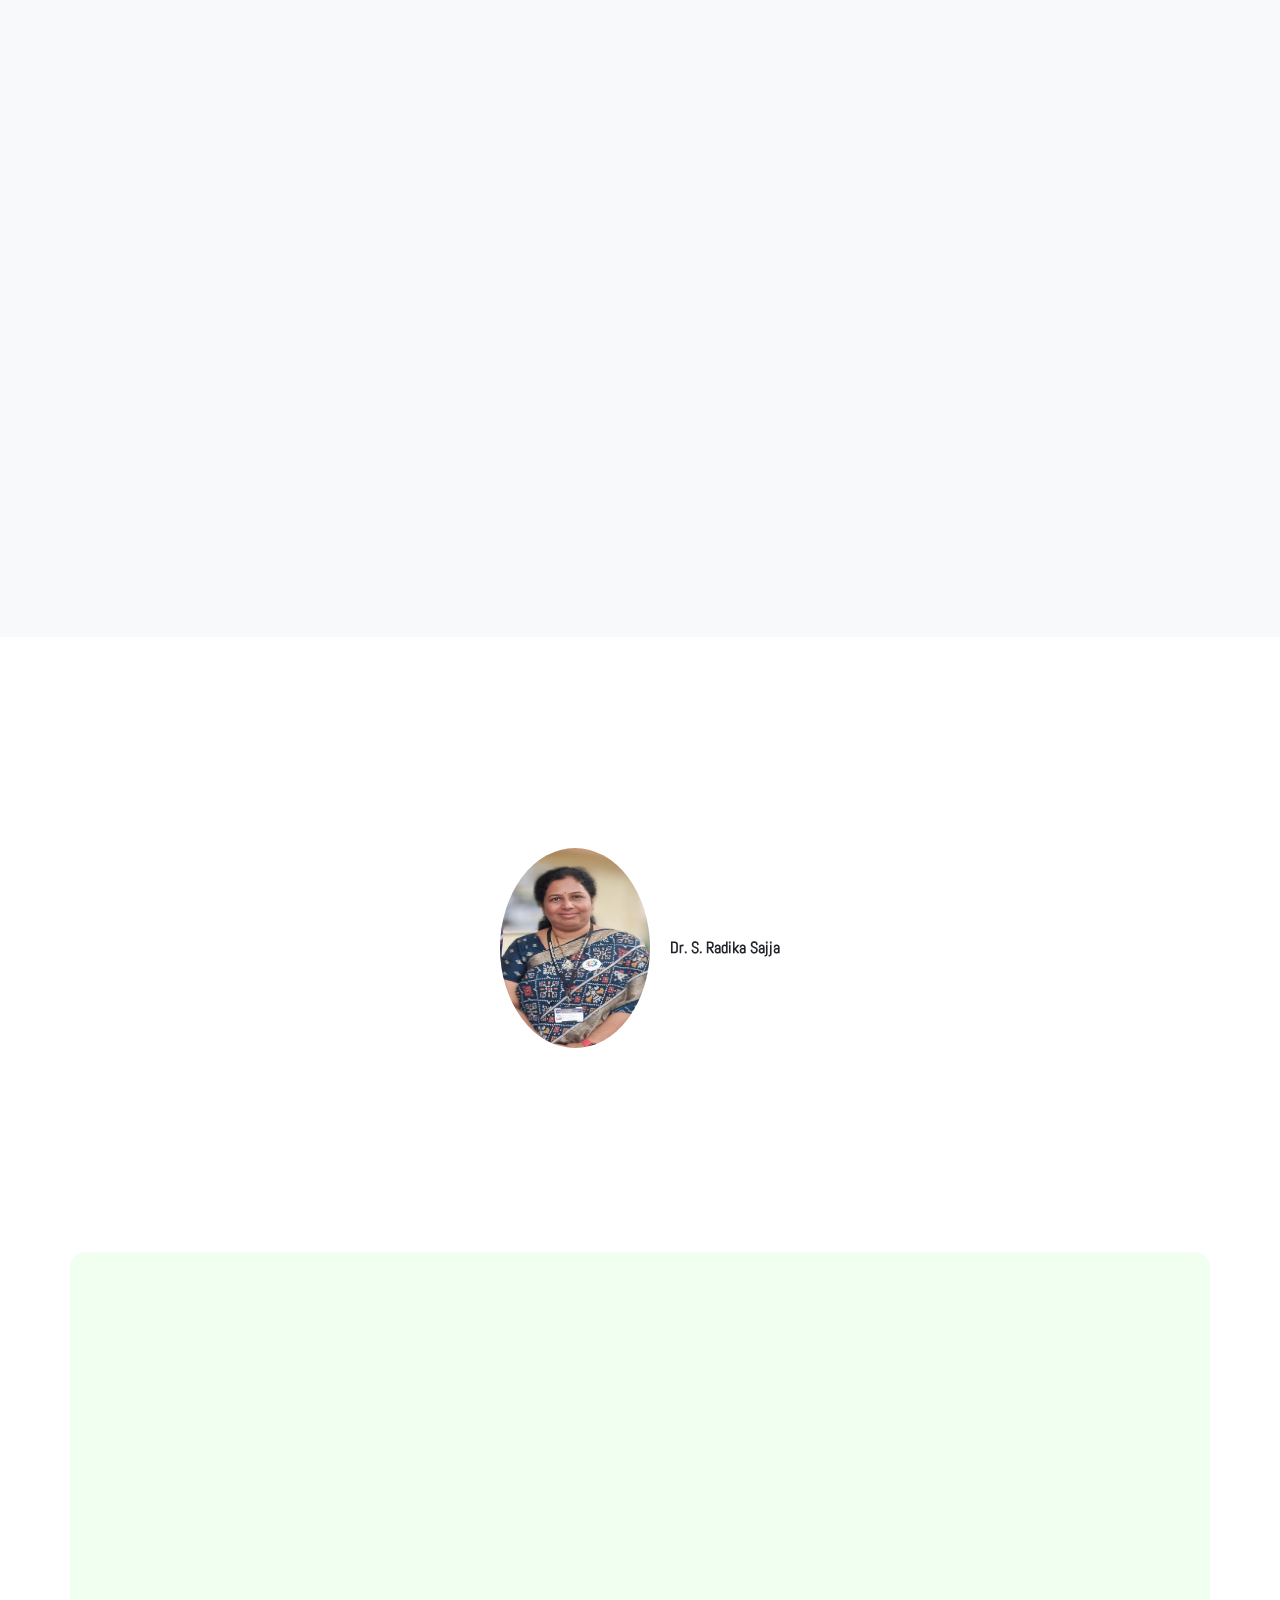
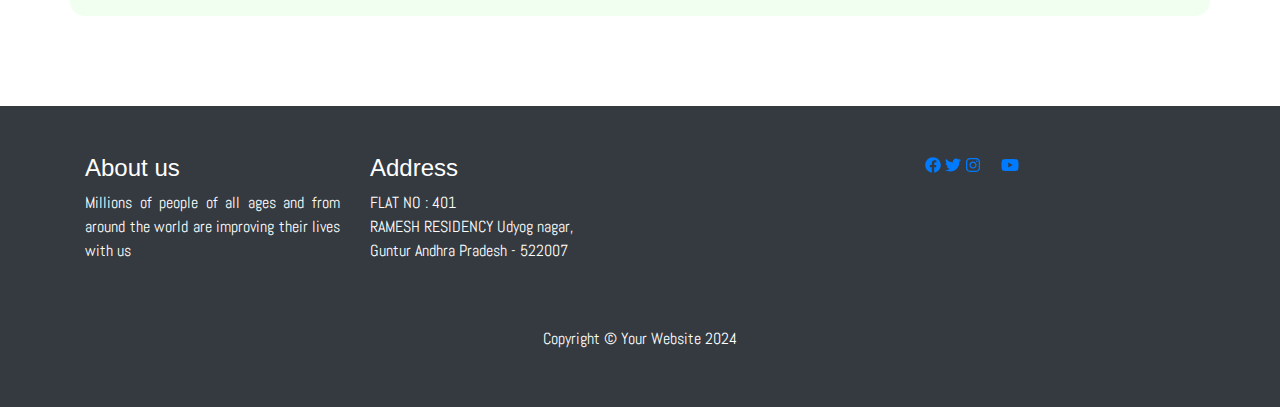
==== commit e0504aa3: "Update index.html" ====
--- a/index.html
+++ b/index.html
@@ -282,14 +282,14 @@
 
             <div class="client-text">
               <div class="title">
-                <img src="./img/about/client2.jpg" class="img-fluid" alt="Client Image">
+                <img src="client2.jpg" class="img-fluid" alt="Client Image">
                 <span><b>Dr. S. Radika Sajja</b></span>
               </div>
             </div>
 
             <div class="client-text">
               <div class="title">
-                <img src="./img/about/client3.jpg" class="img-fluid" alt="Client Image">
+                <img src="client3.jpg" class="img-fluid" alt="Client Image">
                 <span><b>G.Bharani Vishnu</b></span>
               </div>
             </div>
--- a/css/style.css
+++ b/css/style.css
@@ -200,8 +200,8 @@
 	padding-top: 65px;
 }
 #client .client-text .title > img{
-	width: 65px;
-	height: 65px;
+	width: 150px;
+	height: 200px;
 	border-radius: 50%;
 	display: inline-block;
 }
@@ -322,4 +322,4 @@
 	
 }
 
-/*=======Media Query End=======*/+/*=======Media Query End=======*/
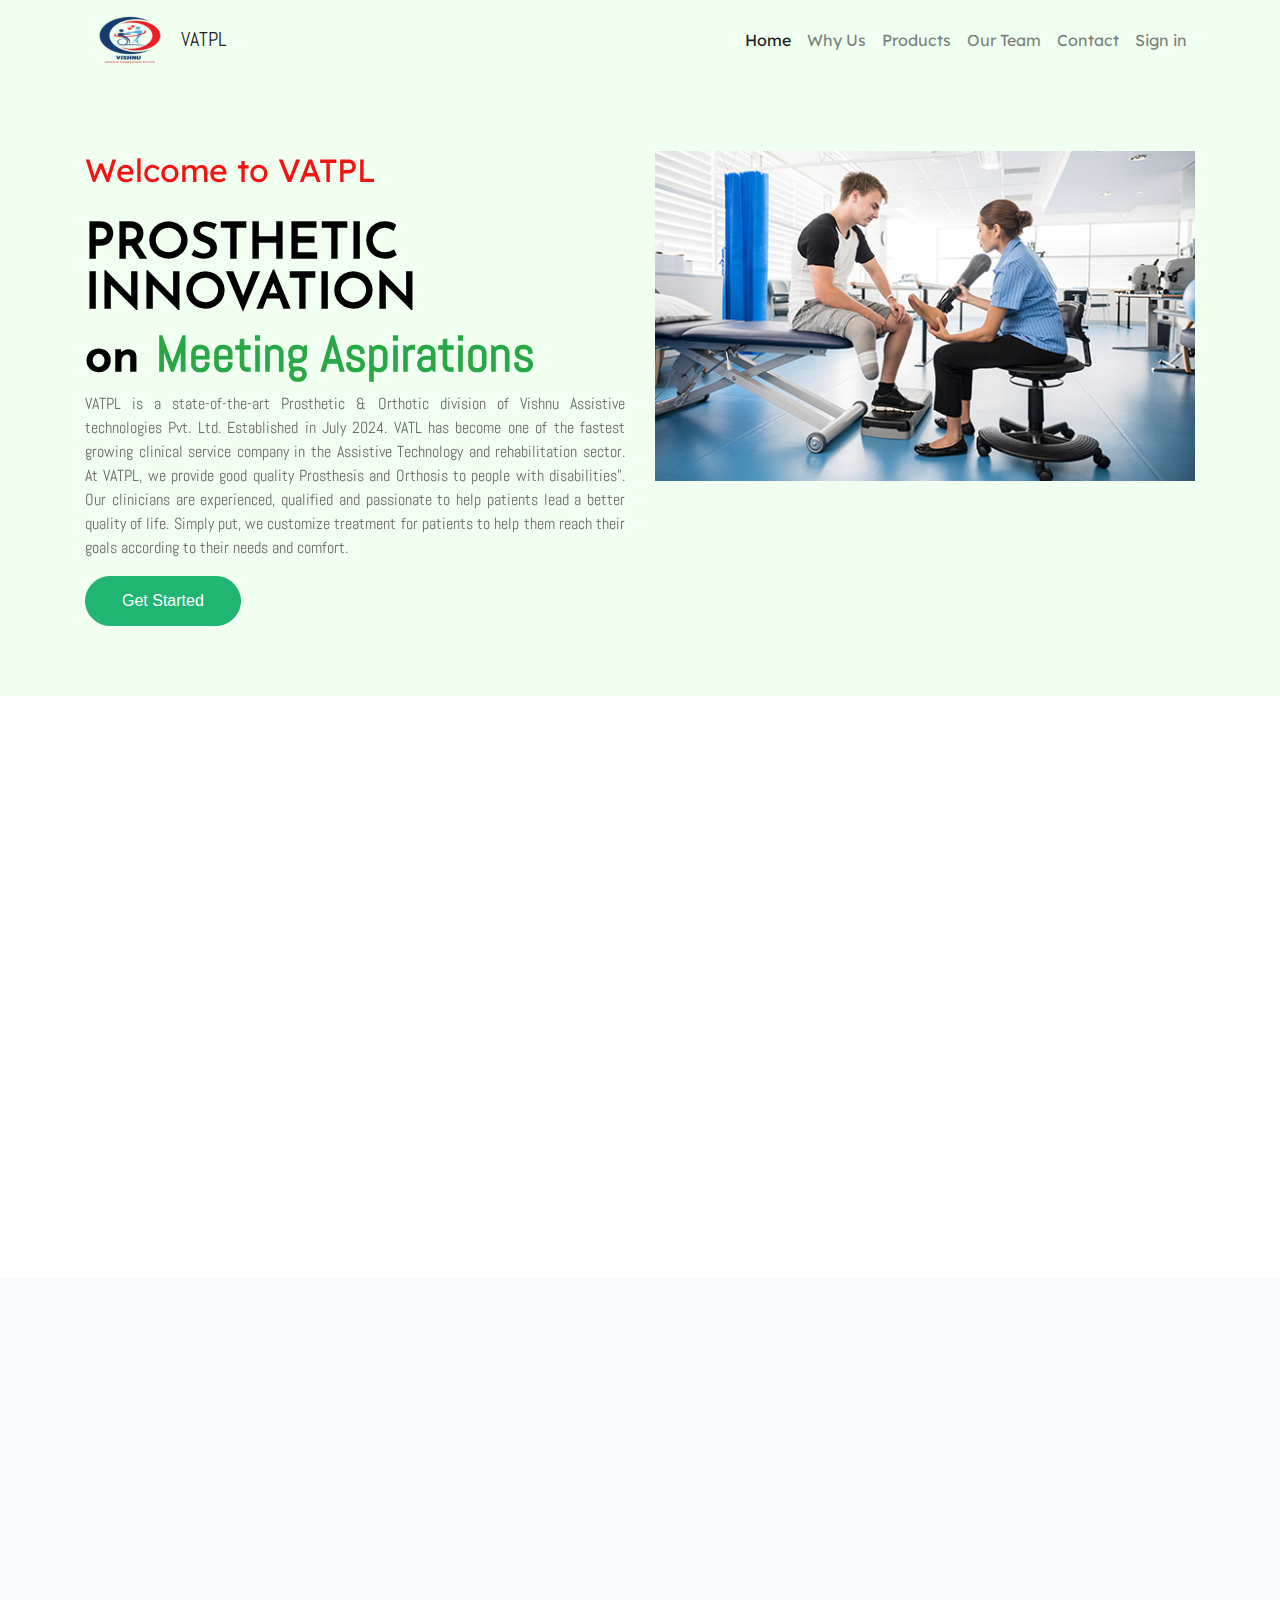
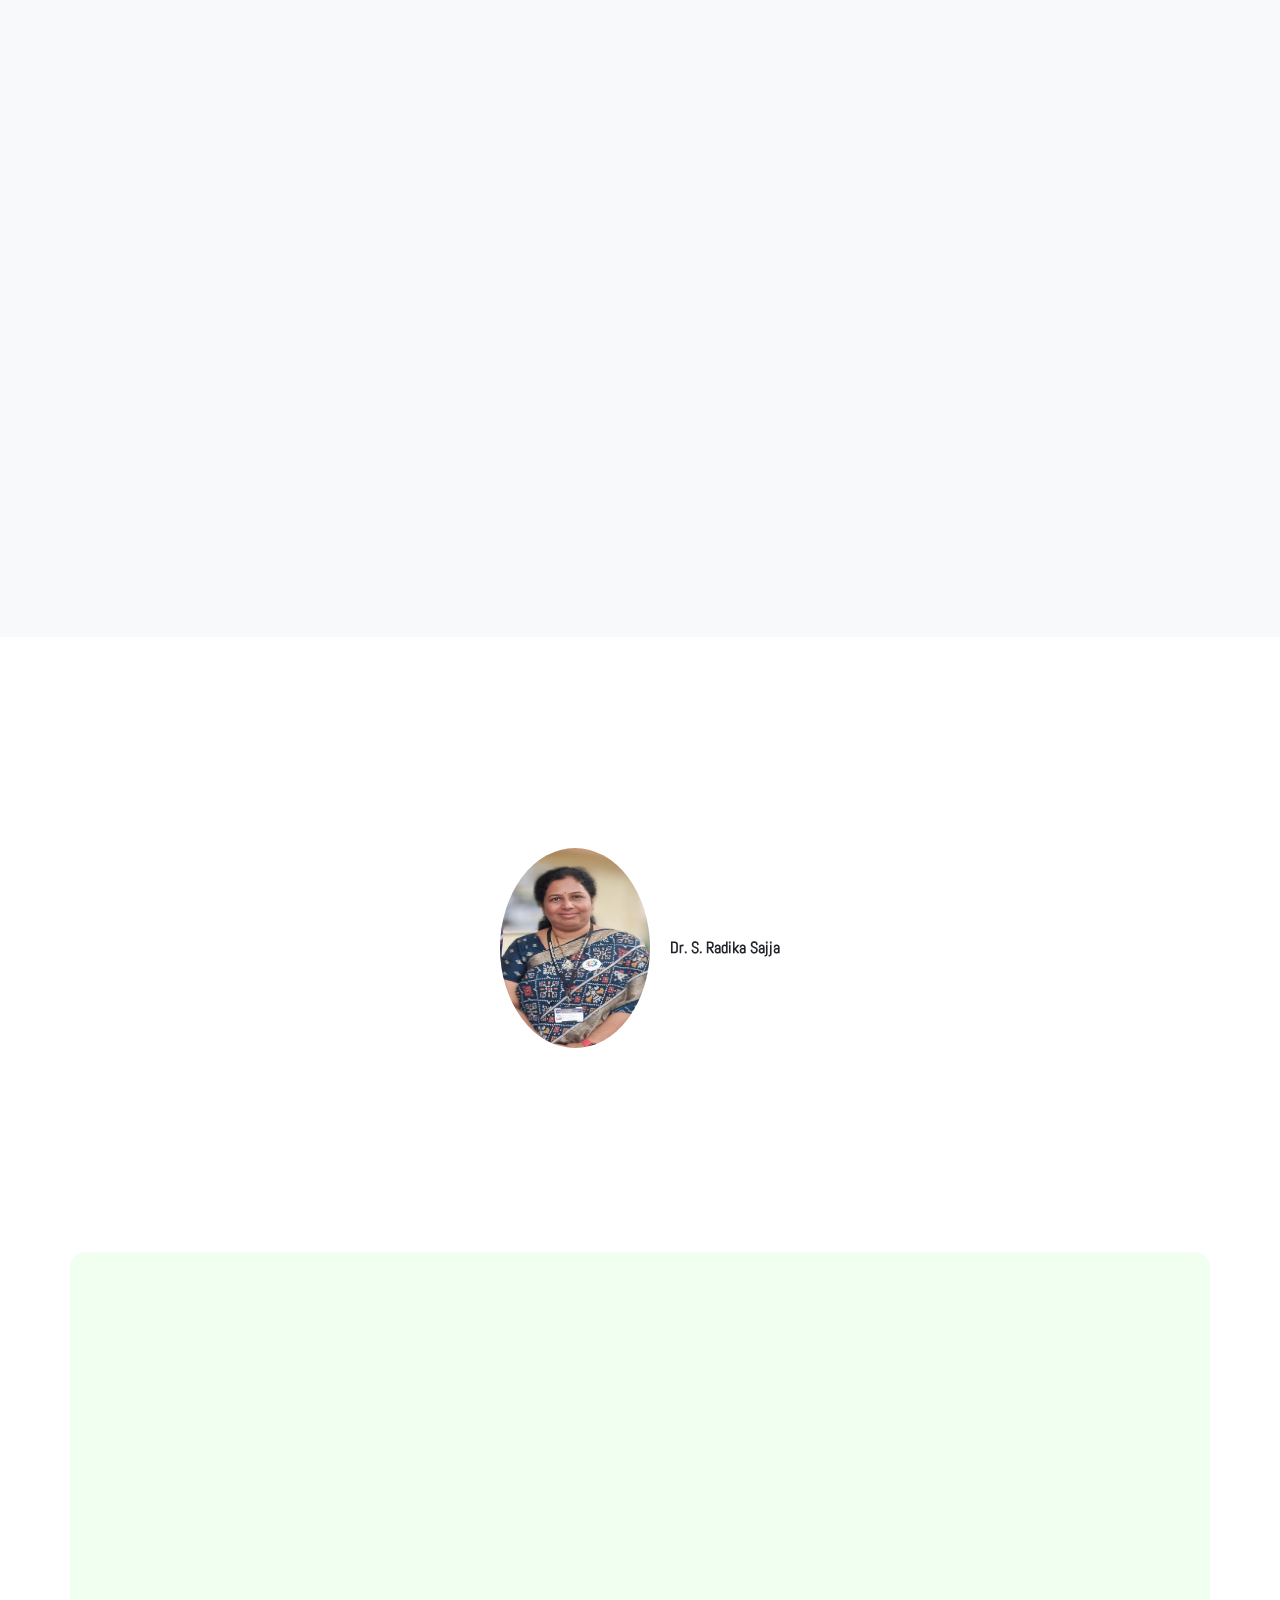
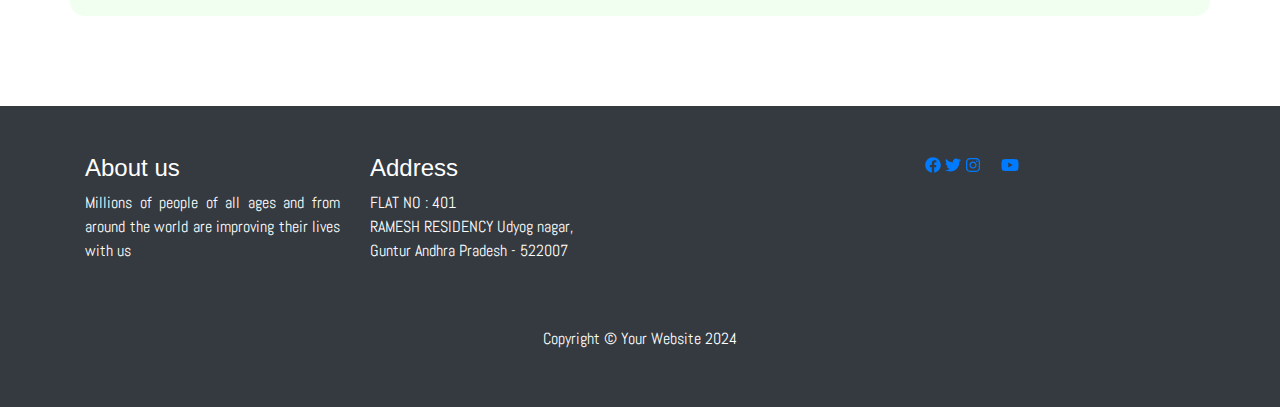
==== commit f06d4fbd: "Update index.html" ====
--- a/index.html
+++ b/index.html
@@ -103,7 +103,7 @@
         <div class="col-lg-6 col-md-6 col-sm-12">
           <div>
             <h2 data-aos="fade-right" data-aos-delay="100">
-              Welcome to VATL
+              Welcome to VATPL
             </h2><br>
             <h1>PROSTHETIC INNOVATION</h1>
             <h1>on 
